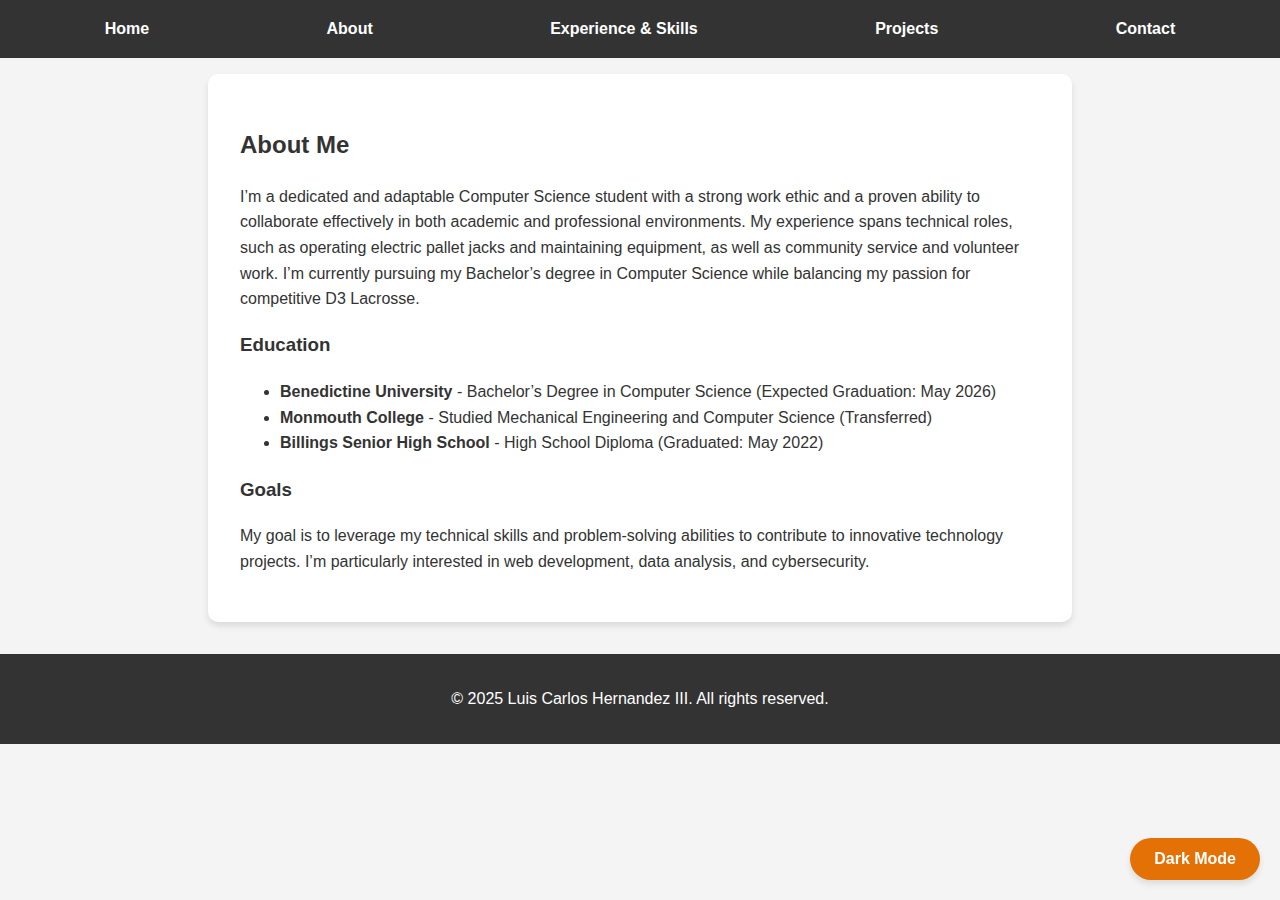
==== about.html @ 01238784 "Add files via upload" ====
<!DOCTYPE html>
<html lang="en">
<head>
  <meta charset="UTF-8">
  <meta name="viewport" content="width=device-width, initial-scale=1.0">
  <title>Luis Carlos Hernandez III - About</title>
  <link rel="stylesheet" href="styles.css">
</head>
<body>
  <!-- Navigation Bar -->
  <nav>
    <ul>
      <li><a href="index.html">Home</a></li>
      <li><a href="about.html">About</a></li>
      <li><a href="experience.html">Experience & Skills</a></li>
      <li><a href="projects.html">Projects</a></li>
      <li><a href="contact.html">Contact</a></li>
    </ul>
  </nav>

  <!-- About Section -->
  <section id="about">
    <h2>About Me</h2>
    <p>
      I’m a dedicated and adaptable Computer Science student with a strong work ethic and a proven ability to collaborate effectively in both academic and professional environments. My experience spans technical roles, such as operating electric pallet jacks and maintaining equipment, as well as community service and volunteer work. I’m currently pursuing my Bachelor’s degree in Computer Science while balancing my passion for competitive D3 Lacrosse.
    </p>
    <h3>Education</h3>
    <ul>
      <li><strong>Benedictine University</strong> - Bachelor’s Degree in Computer Science (Expected Graduation: May 2026)</li>
      <li><strong>Monmouth College</strong> - Studied Mechanical Engineering and Computer Science (Transferred)</li>
      <li><strong>Billings Senior High School</strong> - High School Diploma (Graduated: May 2022)</li>
    </ul>
    <h3>Goals</h3>
    <p>
      My goal is to leverage my technical skills and problem-solving abilities to contribute to innovative technology projects. I’m particularly interested in web development, data analysis, and cybersecurity.
    </p>
  </section>

  <!-- Footer -->
  <footer>
    <p>&copy; 2025 Luis Carlos Hernandez III. All rights reserved.</p>
  </footer>

  <!-- Dark Mode Toggle Button -->
  <button class="dark-mode-toggle">Dark Mode</button>

  <script src="script.js"></script>
</body>
</html>
---- styles.css ----
/* General Styles */
body {
  font-family: Arial, sans-serif;
  margin: 0;
  padding: 0;
  line-height: 1.6;
  background-color: #f4f4f4;
  color: #333;
  transition: background-color 0.3s, color 0.3s;
}

body.dark-mode {
  background-color: #333;
  color: #f4f4f4;
}

/* Navigation Bar */
nav {
  background: #333;
  color: #fff;
  padding: 1rem;
  position: sticky;
  top: 0;
  z-index: 1000;
}

nav ul {
  list-style: none;
  display: flex;
  justify-content: space-around;
  margin: 0;
  padding: 0;
}

nav a {
  color: #fff;
  text-decoration: none;
  font-weight: bold;
  transition: color 0.3s;
}

nav a:hover {
  color: #e37106;
}

/* Hamburger Menu Icon */
.menu-icon {
  display: none;
  font-size: 1.5rem;
  cursor: pointer;
}

/* Sections */
section {
  padding: 2rem;
  margin: 1rem auto;
  max-width: 800px;
  background: #fff;
  border-radius: 10px;
  box-shadow: 0 4px 6px rgba(0, 0, 0, 0.1);
  transition: background-color 0.3s, box-shadow 0.3s;
}

body.dark-mode section {
  background-color: #444;
  color: #f4f4f4;
}

/* Headings */
h1, h2, h3 {
  color: #333;
  transition: color 0.3s;
}

body.dark-mode h1,
body.dark-mode h2,
body.dark-mode h3 {
  color: #f4f4f4;
}

/* Project Cards */
.project {
  background: #fff;
  padding: 1rem;
  margin-bottom: 1rem;
  border-radius: 5px;
  box-shadow: 0 2px 5px rgba(0, 0, 0, 0.1);
  transition: transform 0.3s, box-shadow 0.3s;
}

.project:hover {
  transform: translateY(-5px);
  box-shadow: 0 4px 10px rgba(0, 0, 0, 0.2);
}

body.dark-mode .project {
  background-color: #555;
  color: #f4f4f4;
}

body.dark-mode .project:hover {
  box-shadow: 0 4px 10px rgba(255, 255, 255, 0.2);
}

/* Footer */
footer {
  background: #333;
  color: #fff;
  text-align: center;
  padding: 1rem;
  margin-top: 2rem;
}

/* Dark Mode Toggle Button */
.dark-mode-toggle {
  position: fixed;
  bottom: 20px;
  right: 20px;
  background: #e37106;
  color: #fff;
  border: none;
  padding: 0.75rem 1.5rem;
  border-radius: 25px;
  cursor: pointer;
  font-size: 1rem;
  font-weight: bold;
  box-shadow: 0 4px 6px rgba(0, 0, 0, 0.1);
  transition: background 0.3s, transform 0.3s, box-shadow 0.3s;
}

.dark-mode-toggle:hover {
  background: #ff9a44;
  transform: translateY(-2px);
  box-shadow: 0 6px 8px rgba(0, 0, 0, 0.2);
}

.dark-mode-toggle:active {
  transform: translateY(0);
  box-shadow: 0 4px 6px rgba(0, 0, 0, 0.1);
}

/* CTA Button */
.cta-button {
  background: #e37106;
  color: #fff;
  padding: 0.75rem 1.5rem;
  border-radius: 25px;
  text-decoration: none;
  font-weight: bold;
  transition: background 0.3s, transform 0.3s, box-shadow 0.3s;
  display: inline-block;
  margin-top: 1rem;
  box-shadow: 0 4px 6px rgba(0, 0, 0, 0.1);
}

.cta-button:hover {
  background: #ff9a44;
  transform: translateY(-2px);
  box-shadow: 0 6px 8px rgba(0, 0, 0, 0.2);
}

.cta-button:active {
  transform: translateY(0);
  box-shadow: 0 4px 6px rgba(0, 0, 0, 0.1);
}

/* Responsive Design */
@media (max-width: 768px) {
  /* Navigation Bar */
  .menu-icon {
    display: block;
  }

  #nav-list {
    display: none;
    flex-direction: column;
    align-items: center;
  }

  #nav-list.active {
    display: flex;
  }

  nav a {
    padding: 0.5rem 0;
  }

  /* Sections */
  section {
    padding: 1rem;
    margin: 0.5rem;
  }

  h1 {
    font-size: 2rem;
  }

  h2 {
    font-size: 1.5rem;
  }

  h3 {
    font-size: 1.25rem;
  }

  p {
    font-size: 1rem;
  }

  /* Hide Dark Mode Toggle on Mobile */
  .dark-mode-toggle {
    display: none;
  }
}
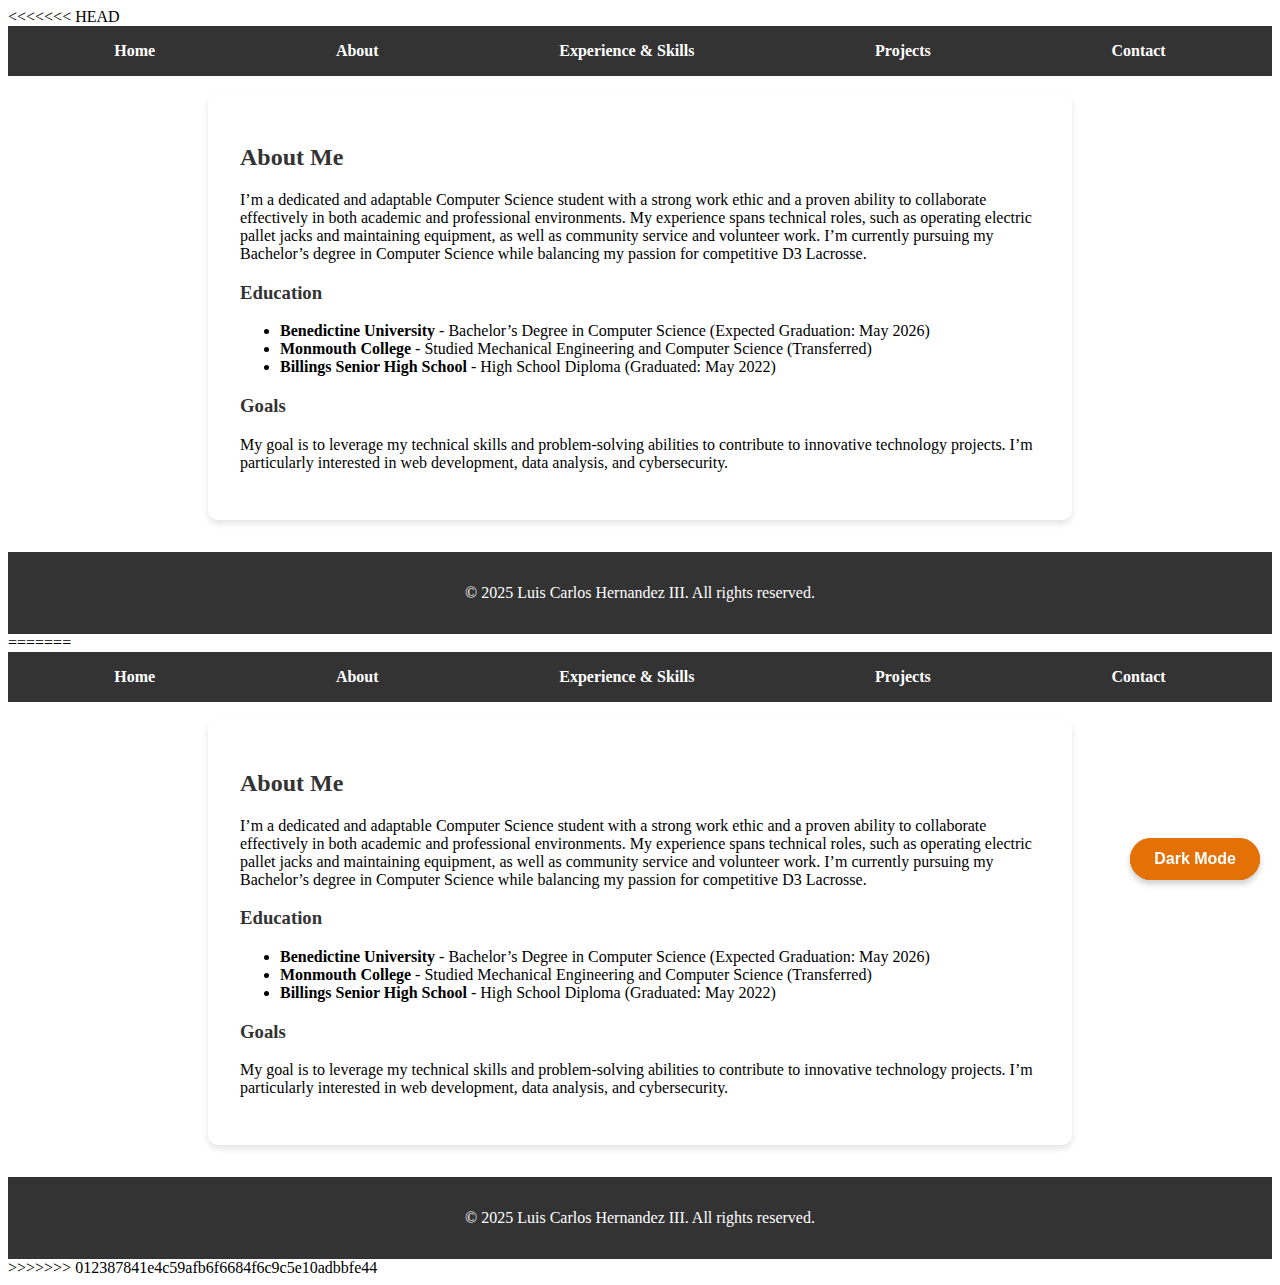
==== commit 6c14f73f: "Resolved merge conflicts" ====
--- a/about.html
+++ b/about.html
@@ -1,49 +1,100 @@
-<!DOCTYPE html>
-<html lang="en">
-<head>
-  <meta charset="UTF-8">
-  <meta name="viewport" content="width=device-width, initial-scale=1.0">
-  <title>Luis Carlos Hernandez III - About</title>
-  <link rel="stylesheet" href="styles.css">
-</head>
-<body>
-  <!-- Navigation Bar -->
-  <nav>
-    <ul>
-      <li><a href="index.html">Home</a></li>
-      <li><a href="about.html">About</a></li>
-      <li><a href="experience.html">Experience & Skills</a></li>
-      <li><a href="projects.html">Projects</a></li>
-      <li><a href="contact.html">Contact</a></li>
-    </ul>
-  </nav>
-
-  <!-- About Section -->
-  <section id="about">
-    <h2>About Me</h2>
-    <p>
-      I’m a dedicated and adaptable Computer Science student with a strong work ethic and a proven ability to collaborate effectively in both academic and professional environments. My experience spans technical roles, such as operating electric pallet jacks and maintaining equipment, as well as community service and volunteer work. I’m currently pursuing my Bachelor’s degree in Computer Science while balancing my passion for competitive D3 Lacrosse.
-    </p>
-    <h3>Education</h3>
-    <ul>
-      <li><strong>Benedictine University</strong> - Bachelor’s Degree in Computer Science (Expected Graduation: May 2026)</li>
-      <li><strong>Monmouth College</strong> - Studied Mechanical Engineering and Computer Science (Transferred)</li>
-      <li><strong>Billings Senior High School</strong> - High School Diploma (Graduated: May 2022)</li>
-    </ul>
-    <h3>Goals</h3>
-    <p>
-      My goal is to leverage my technical skills and problem-solving abilities to contribute to innovative technology projects. I’m particularly interested in web development, data analysis, and cybersecurity.
-    </p>
-  </section>
-
-  <!-- Footer -->
-  <footer>
-    <p>&copy; 2025 Luis Carlos Hernandez III. All rights reserved.</p>
-  </footer>
-
-  <!-- Dark Mode Toggle Button -->
-  <button class="dark-mode-toggle">Dark Mode</button>
-
-  <script src="script.js"></script>
-</body>
+<<<<<<< HEAD
+<!DOCTYPE html>
+<html lang="en">
+<head>
+  <meta charset="UTF-8">
+  <meta name="viewport" content="width=device-width, initial-scale=1.0">
+  <title>Luis Carlos Hernandez III - About</title>
+  <link rel="stylesheet" href="styles.css">
+</head>
+<body>
+  <!-- Navigation Bar -->
+  <nav>
+    <ul>
+      <li><a href="index.html">Home</a></li>
+      <li><a href="about.html">About</a></li>
+      <li><a href="experience.html">Experience & Skills</a></li>
+      <li><a href="projects.html">Projects</a></li>
+      <li><a href="contact.html">Contact</a></li>
+    </ul>
+  </nav>
+
+  <!-- About Section -->
+  <section id="about">
+    <h2>About Me</h2>
+    <p>
+      I’m a dedicated and adaptable Computer Science student with a strong work ethic and a proven ability to collaborate effectively in both academic and professional environments. My experience spans technical roles, such as operating electric pallet jacks and maintaining equipment, as well as community service and volunteer work. I’m currently pursuing my Bachelor’s degree in Computer Science while balancing my passion for competitive D3 Lacrosse.
+    </p>
+    <h3>Education</h3>
+    <ul>
+      <li><strong>Benedictine University</strong> - Bachelor’s Degree in Computer Science (Expected Graduation: May 2026)</li>
+      <li><strong>Monmouth College</strong> - Studied Mechanical Engineering and Computer Science (Transferred)</li>
+      <li><strong>Billings Senior High School</strong> - High School Diploma (Graduated: May 2022)</li>
+    </ul>
+    <h3>Goals</h3>
+    <p>
+      My goal is to leverage my technical skills and problem-solving abilities to contribute to innovative technology projects. I’m particularly interested in web development, data analysis, and cybersecurity.
+    </p>
+  </section>
+
+  <!-- Footer -->
+  <footer>
+    <p>&copy; 2025 Luis Carlos Hernandez III. All rights reserved.</p>
+  </footer>
+
+  <!-- Dark Mode Toggle Button -->
+  <button class="dark-mode-toggle">Dark Mode</button>
+
+  <script src="script.js"></script>
+</body>
+=======
+<!DOCTYPE html>
+<html lang="en">
+<head>
+  <meta charset="UTF-8">
+  <meta name="viewport" content="width=device-width, initial-scale=1.0">
+  <title>Luis Carlos Hernandez III - About</title>
+  <link rel="stylesheet" href="styles.css">
+</head>
+<body>
+  <!-- Navigation Bar -->
+  <nav>
+    <ul>
+      <li><a href="index.html">Home</a></li>
+      <li><a href="about.html">About</a></li>
+      <li><a href="experience.html">Experience & Skills</a></li>
+      <li><a href="projects.html">Projects</a></li>
+      <li><a href="contact.html">Contact</a></li>
+    </ul>
+  </nav>
+
+  <!-- About Section -->
+  <section id="about">
+    <h2>About Me</h2>
+    <p>
+      I’m a dedicated and adaptable Computer Science student with a strong work ethic and a proven ability to collaborate effectively in both academic and professional environments. My experience spans technical roles, such as operating electric pallet jacks and maintaining equipment, as well as community service and volunteer work. I’m currently pursuing my Bachelor’s degree in Computer Science while balancing my passion for competitive D3 Lacrosse.
+    </p>
+    <h3>Education</h3>
+    <ul>
+      <li><strong>Benedictine University</strong> - Bachelor’s Degree in Computer Science (Expected Graduation: May 2026)</li>
+      <li><strong>Monmouth College</strong> - Studied Mechanical Engineering and Computer Science (Transferred)</li>
+      <li><strong>Billings Senior High School</strong> - High School Diploma (Graduated: May 2022)</li>
+    </ul>
+    <h3>Goals</h3>
+    <p>
+      My goal is to leverage my technical skills and problem-solving abilities to contribute to innovative technology projects. I’m particularly interested in web development, data analysis, and cybersecurity.
+    </p>
+  </section>
+
+  <!-- Footer -->
+  <footer>
+    <p>&copy; 2025 Luis Carlos Hernandez III. All rights reserved.</p>
+  </footer>
+
+  <!-- Dark Mode Toggle Button -->
+  <button class="dark-mode-toggle">Dark Mode</button>
+
+  <script src="script.js"></script>
+</body>
+>>>>>>> 012387841e4c59afb6f6684f6c9c5e10adbbfe44
 </html>--- a/styles.css
+++ b/styles.css
@@ -1,214 +1,430 @@
-/* General Styles */
-body {
-  font-family: Arial, sans-serif;
-  margin: 0;
-  padding: 0;
-  line-height: 1.6;
-  background-color: #f4f4f4;
-  color: #333;
-  transition: background-color 0.3s, color 0.3s;
-}
-
-body.dark-mode {
-  background-color: #333;
-  color: #f4f4f4;
-}
-
-/* Navigation Bar */
-nav {
-  background: #333;
-  color: #fff;
-  padding: 1rem;
-  position: sticky;
-  top: 0;
-  z-index: 1000;
-}
-
-nav ul {
-  list-style: none;
-  display: flex;
-  justify-content: space-around;
-  margin: 0;
-  padding: 0;
-}
-
-nav a {
-  color: #fff;
-  text-decoration: none;
-  font-weight: bold;
-  transition: color 0.3s;
-}
-
-nav a:hover {
-  color: #e37106;
-}
-
-/* Hamburger Menu Icon */
-.menu-icon {
-  display: none;
-  font-size: 1.5rem;
-  cursor: pointer;
-}
-
-/* Sections */
-section {
-  padding: 2rem;
-  margin: 1rem auto;
-  max-width: 800px;
-  background: #fff;
-  border-radius: 10px;
-  box-shadow: 0 4px 6px rgba(0, 0, 0, 0.1);
-  transition: background-color 0.3s, box-shadow 0.3s;
-}
-
-body.dark-mode section {
-  background-color: #444;
-  color: #f4f4f4;
-}
-
-/* Headings */
-h1, h2, h3 {
-  color: #333;
-  transition: color 0.3s;
-}
-
-body.dark-mode h1,
-body.dark-mode h2,
-body.dark-mode h3 {
-  color: #f4f4f4;
-}
-
-/* Project Cards */
-.project {
-  background: #fff;
-  padding: 1rem;
-  margin-bottom: 1rem;
-  border-radius: 5px;
-  box-shadow: 0 2px 5px rgba(0, 0, 0, 0.1);
-  transition: transform 0.3s, box-shadow 0.3s;
-}
-
-.project:hover {
-  transform: translateY(-5px);
-  box-shadow: 0 4px 10px rgba(0, 0, 0, 0.2);
-}
-
-body.dark-mode .project {
-  background-color: #555;
-  color: #f4f4f4;
-}
-
-body.dark-mode .project:hover {
-  box-shadow: 0 4px 10px rgba(255, 255, 255, 0.2);
-}
-
-/* Footer */
-footer {
-  background: #333;
-  color: #fff;
-  text-align: center;
-  padding: 1rem;
-  margin-top: 2rem;
-}
-
-/* Dark Mode Toggle Button */
-.dark-mode-toggle {
-  position: fixed;
-  bottom: 20px;
-  right: 20px;
-  background: #e37106;
-  color: #fff;
-  border: none;
-  padding: 0.75rem 1.5rem;
-  border-radius: 25px;
-  cursor: pointer;
-  font-size: 1rem;
-  font-weight: bold;
-  box-shadow: 0 4px 6px rgba(0, 0, 0, 0.1);
-  transition: background 0.3s, transform 0.3s, box-shadow 0.3s;
-}
-
-.dark-mode-toggle:hover {
-  background: #ff9a44;
-  transform: translateY(-2px);
-  box-shadow: 0 6px 8px rgba(0, 0, 0, 0.2);
-}
-
-.dark-mode-toggle:active {
-  transform: translateY(0);
-  box-shadow: 0 4px 6px rgba(0, 0, 0, 0.1);
-}
-
-/* CTA Button */
-.cta-button {
-  background: #e37106;
-  color: #fff;
-  padding: 0.75rem 1.5rem;
-  border-radius: 25px;
-  text-decoration: none;
-  font-weight: bold;
-  transition: background 0.3s, transform 0.3s, box-shadow 0.3s;
-  display: inline-block;
-  margin-top: 1rem;
-  box-shadow: 0 4px 6px rgba(0, 0, 0, 0.1);
-}
-
-.cta-button:hover {
-  background: #ff9a44;
-  transform: translateY(-2px);
-  box-shadow: 0 6px 8px rgba(0, 0, 0, 0.2);
-}
-
-.cta-button:active {
-  transform: translateY(0);
-  box-shadow: 0 4px 6px rgba(0, 0, 0, 0.1);
-}
-
-/* Responsive Design */
-@media (max-width: 768px) {
-  /* Navigation Bar */
-  .menu-icon {
-    display: block;
-  }
-
-  #nav-list {
-    display: none;
-    flex-direction: column;
-    align-items: center;
-  }
-
-  #nav-list.active {
-    display: flex;
-  }
-
-  nav a {
-    padding: 0.5rem 0;
-  }
-
-  /* Sections */
-  section {
-    padding: 1rem;
-    margin: 0.5rem;
-  }
-
-  h1 {
-    font-size: 2rem;
-  }
-
-  h2 {
-    font-size: 1.5rem;
-  }
-
-  h3 {
-    font-size: 1.25rem;
-  }
-
-  p {
-    font-size: 1rem;
-  }
-
-  /* Hide Dark Mode Toggle on Mobile */
-  .dark-mode-toggle {
-    display: none;
-  }
+<<<<<<< HEAD
+/* General Styles */
+body {
+  font-family: Arial, sans-serif;
+  margin: 0;
+  padding: 0;
+  line-height: 1.6;
+  background-color: #f4f4f4;
+  color: #333;
+  transition: background-color 0.3s, color 0.3s;
+}
+
+body.dark-mode {
+  background-color: #333;
+  color: #f4f4f4;
+}
+
+/* Navigation Bar */
+nav {
+  background: #333;
+  color: #fff;
+  padding: 1rem;
+  position: sticky;
+  top: 0;
+  z-index: 1000;
+}
+
+nav ul {
+  list-style: none;
+  display: flex;
+  justify-content: space-around;
+  margin: 0;
+  padding: 0;
+}
+
+nav a {
+  color: #fff;
+  text-decoration: none;
+  font-weight: bold;
+  transition: color 0.3s;
+}
+
+nav a:hover {
+  color: #e37106;
+}
+
+/* Hamburger Menu Icon */
+.menu-icon {
+  display: none;
+  font-size: 1.5rem;
+  cursor: pointer;
+}
+
+/* Sections */
+section {
+  padding: 2rem;
+  margin: 1rem auto;
+  max-width: 800px;
+  background: #fff;
+  border-radius: 10px;
+  box-shadow: 0 4px 6px rgba(0, 0, 0, 0.1);
+  transition: background-color 0.3s, box-shadow 0.3s;
+}
+
+body.dark-mode section {
+  background-color: #444;
+  color: #f4f4f4;
+}
+
+/* Headings */
+h1, h2, h3 {
+  color: #333;
+  transition: color 0.3s;
+}
+
+body.dark-mode h1,
+body.dark-mode h2,
+body.dark-mode h3 {
+  color: #f4f4f4;
+}
+
+/* Project Cards */
+.project {
+  background: #fff;
+  padding: 1rem;
+  margin-bottom: 1rem;
+  border-radius: 5px;
+  box-shadow: 0 2px 5px rgba(0, 0, 0, 0.1);
+  transition: transform 0.3s, box-shadow 0.3s;
+}
+
+.project:hover {
+  transform: translateY(-5px);
+  box-shadow: 0 4px 10px rgba(0, 0, 0, 0.2);
+}
+
+body.dark-mode .project {
+  background-color: #555;
+  color: #f4f4f4;
+}
+
+body.dark-mode .project:hover {
+  box-shadow: 0 4px 10px rgba(255, 255, 255, 0.2);
+}
+
+/* Footer */
+footer {
+  background: #333;
+  color: #fff;
+  text-align: center;
+  padding: 1rem;
+  margin-top: 2rem;
+}
+
+/* Dark Mode Toggle Button */
+.dark-mode-toggle {
+  position: fixed;
+  bottom: 20px;
+  right: 20px;
+  background: #e37106;
+  color: #fff;
+  border: none;
+  padding: 0.75rem 1.5rem;
+  border-radius: 25px;
+  cursor: pointer;
+  font-size: 1rem;
+  font-weight: bold;
+  box-shadow: 0 4px 6px rgba(0, 0, 0, 0.1);
+  transition: background 0.3s, transform 0.3s, box-shadow 0.3s;
+}
+
+.dark-mode-toggle:hover {
+  background: #ff9a44;
+  transform: translateY(-2px);
+  box-shadow: 0 6px 8px rgba(0, 0, 0, 0.2);
+}
+
+.dark-mode-toggle:active {
+  transform: translateY(0);
+  box-shadow: 0 4px 6px rgba(0, 0, 0, 0.1);
+}
+
+/* CTA Button */
+.cta-button {
+  background: #e37106;
+  color: #fff;
+  padding: 0.75rem 1.5rem;
+  border-radius: 25px;
+  text-decoration: none;
+  font-weight: bold;
+  transition: background 0.3s, transform 0.3s, box-shadow 0.3s;
+  display: inline-block;
+  margin-top: 1rem;
+  box-shadow: 0 4px 6px rgba(0, 0, 0, 0.1);
+}
+
+.cta-button:hover {
+  background: #ff9a44;
+  transform: translateY(-2px);
+  box-shadow: 0 6px 8px rgba(0, 0, 0, 0.2);
+}
+
+.cta-button:active {
+  transform: translateY(0);
+  box-shadow: 0 4px 6px rgba(0, 0, 0, 0.1);
+}
+
+/* Responsive Design */
+@media (max-width: 768px) {
+  /* Navigation Bar */
+  .menu-icon {
+    display: block;
+  }
+
+  #nav-list {
+    display: none;
+    flex-direction: column;
+    align-items: center;
+  }
+
+  #nav-list.active {
+    display: flex;
+  }
+
+  nav a {
+    padding: 0.5rem 0;
+  }
+
+  /* Sections */
+  section {
+    padding: 1rem;
+    margin: 0.5rem;
+  }
+
+  h1 {
+    font-size: 2rem;
+  }
+
+  h2 {
+    font-size: 1.5rem;
+  }
+
+  h3 {
+    font-size: 1.25rem;
+  }
+
+  p {
+    font-size: 1rem;
+  }
+
+  /* Hide Dark Mode Toggle on Mobile */
+  .dark-mode-toggle {
+    display: none;
+  }
+=======
+/* General Styles */
+body {
+  font-family: Arial, sans-serif;
+  margin: 0;
+  padding: 0;
+  line-height: 1.6;
+  background-color: #f4f4f4;
+  color: #333;
+  transition: background-color 0.3s, color 0.3s;
+}
+
+body.dark-mode {
+  background-color: #333;
+  color: #f4f4f4;
+}
+
+/* Navigation Bar */
+nav {
+  background: #333;
+  color: #fff;
+  padding: 1rem;
+  position: sticky;
+  top: 0;
+  z-index: 1000;
+}
+
+nav ul {
+  list-style: none;
+  display: flex;
+  justify-content: space-around;
+  margin: 0;
+  padding: 0;
+}
+
+nav a {
+  color: #fff;
+  text-decoration: none;
+  font-weight: bold;
+  transition: color 0.3s;
+}
+
+nav a:hover {
+  color: #e37106;
+}
+
+/* Hamburger Menu Icon */
+.menu-icon {
+  display: none;
+  font-size: 1.5rem;
+  cursor: pointer;
+}
+
+/* Sections */
+section {
+  padding: 2rem;
+  margin: 1rem auto;
+  max-width: 800px;
+  background: #fff;
+  border-radius: 10px;
+  box-shadow: 0 4px 6px rgba(0, 0, 0, 0.1);
+  transition: background-color 0.3s, box-shadow 0.3s;
+}
+
+body.dark-mode section {
+  background-color: #444;
+  color: #f4f4f4;
+}
+
+/* Headings */
+h1, h2, h3 {
+  color: #333;
+  transition: color 0.3s;
+}
+
+body.dark-mode h1,
+body.dark-mode h2,
+body.dark-mode h3 {
+  color: #f4f4f4;
+}
+
+/* Project Cards */
+.project {
+  background: #fff;
+  padding: 1rem;
+  margin-bottom: 1rem;
+  border-radius: 5px;
+  box-shadow: 0 2px 5px rgba(0, 0, 0, 0.1);
+  transition: transform 0.3s, box-shadow 0.3s;
+}
+
+.project:hover {
+  transform: translateY(-5px);
+  box-shadow: 0 4px 10px rgba(0, 0, 0, 0.2);
+}
+
+body.dark-mode .project {
+  background-color: #555;
+  color: #f4f4f4;
+}
+
+body.dark-mode .project:hover {
+  box-shadow: 0 4px 10px rgba(255, 255, 255, 0.2);
+}
+
+/* Footer */
+footer {
+  background: #333;
+  color: #fff;
+  text-align: center;
+  padding: 1rem;
+  margin-top: 2rem;
+}
+
+/* Dark Mode Toggle Button */
+.dark-mode-toggle {
+  position: fixed;
+  bottom: 20px;
+  right: 20px;
+  background: #e37106;
+  color: #fff;
+  border: none;
+  padding: 0.75rem 1.5rem;
+  border-radius: 25px;
+  cursor: pointer;
+  font-size: 1rem;
+  font-weight: bold;
+  box-shadow: 0 4px 6px rgba(0, 0, 0, 0.1);
+  transition: background 0.3s, transform 0.3s, box-shadow 0.3s;
+}
+
+.dark-mode-toggle:hover {
+  background: #ff9a44;
+  transform: translateY(-2px);
+  box-shadow: 0 6px 8px rgba(0, 0, 0, 0.2);
+}
+
+.dark-mode-toggle:active {
+  transform: translateY(0);
+  box-shadow: 0 4px 6px rgba(0, 0, 0, 0.1);
+}
+
+/* CTA Button */
+.cta-button {
+  background: #e37106;
+  color: #fff;
+  padding: 0.75rem 1.5rem;
+  border-radius: 25px;
+  text-decoration: none;
+  font-weight: bold;
+  transition: background 0.3s, transform 0.3s, box-shadow 0.3s;
+  display: inline-block;
+  margin-top: 1rem;
+  box-shadow: 0 4px 6px rgba(0, 0, 0, 0.1);
+}
+
+.cta-button:hover {
+  background: #ff9a44;
+  transform: translateY(-2px);
+  box-shadow: 0 6px 8px rgba(0, 0, 0, 0.2);
+}
+
+.cta-button:active {
+  transform: translateY(0);
+  box-shadow: 0 4px 6px rgba(0, 0, 0, 0.1);
+}
+
+/* Responsive Design */
+@media (max-width: 768px) {
+  /* Navigation Bar */
+  .menu-icon {
+    display: block;
+  }
+
+  #nav-list {
+    display: none;
+    flex-direction: column;
+    align-items: center;
+  }
+
+  #nav-list.active {
+    display: flex;
+  }
+
+  nav a {
+    padding: 0.5rem 0;
+  }
+
+  /* Sections */
+  section {
+    padding: 1rem;
+    margin: 0.5rem;
+  }
+
+  h1 {
+    font-size: 2rem;
+  }
+
+  h2 {
+    font-size: 1.5rem;
+  }
+
+  h3 {
+    font-size: 1.25rem;
+  }
+
+  p {
+    font-size: 1rem;
+  }
+
+  /* Hide Dark Mode Toggle on Mobile */
+  .dark-mode-toggle {
+    display: none;
+  }
+>>>>>>> 012387841e4c59afb6f6684f6c9c5e10adbbfe44
 }--- a/styles.css
+++ b/styles.css
@@ -1,214 +1,430 @@
-/* General Styles */
-body {
-  font-family: Arial, sans-serif;
-  margin: 0;
-  padding: 0;
-  line-height: 1.6;
-  background-color: #f4f4f4;
-  color: #333;
-  transition: background-color 0.3s, color 0.3s;
-}
-
-body.dark-mode {
-  background-color: #333;
-  color: #f4f4f4;
-}
-
-/* Navigation Bar */
-nav {
-  background: #333;
-  color: #fff;
-  padding: 1rem;
-  position: sticky;
-  top: 0;
-  z-index: 1000;
-}
-
-nav ul {
-  list-style: none;
-  display: flex;
-  justify-content: space-around;
-  margin: 0;
-  padding: 0;
-}
-
-nav a {
-  color: #fff;
-  text-decoration: none;
-  font-weight: bold;
-  transition: color 0.3s;
-}
-
-nav a:hover {
-  color: #e37106;
-}
-
-/* Hamburger Menu Icon */
-.menu-icon {
-  display: none;
-  font-size: 1.5rem;
-  cursor: pointer;
-}
-
-/* Sections */
-section {
-  padding: 2rem;
-  margin: 1rem auto;
-  max-width: 800px;
-  background: #fff;
-  border-radius: 10px;
-  box-shadow: 0 4px 6px rgba(0, 0, 0, 0.1);
-  transition: background-color 0.3s, box-shadow 0.3s;
-}
-
-body.dark-mode section {
-  background-color: #444;
-  color: #f4f4f4;
-}
-
-/* Headings */
-h1, h2, h3 {
-  color: #333;
-  transition: color 0.3s;
-}
-
-body.dark-mode h1,
-body.dark-mode h2,
-body.dark-mode h3 {
-  color: #f4f4f4;
-}
-
-/* Project Cards */
-.project {
-  background: #fff;
-  padding: 1rem;
-  margin-bottom: 1rem;
-  border-radius: 5px;
-  box-shadow: 0 2px 5px rgba(0, 0, 0, 0.1);
-  transition: transform 0.3s, box-shadow 0.3s;
-}
-
-.project:hover {
-  transform: translateY(-5px);
-  box-shadow: 0 4px 10px rgba(0, 0, 0, 0.2);
-}
-
-body.dark-mode .project {
-  background-color: #555;
-  color: #f4f4f4;
-}
-
-body.dark-mode .project:hover {
-  box-shadow: 0 4px 10px rgba(255, 255, 255, 0.2);
-}
-
-/* Footer */
-footer {
-  background: #333;
-  color: #fff;
-  text-align: center;
-  padding: 1rem;
-  margin-top: 2rem;
-}
-
-/* Dark Mode Toggle Button */
-.dark-mode-toggle {
-  position: fixed;
-  bottom: 20px;
-  right: 20px;
-  background: #e37106;
-  color: #fff;
-  border: none;
-  padding: 0.75rem 1.5rem;
-  border-radius: 25px;
-  cursor: pointer;
-  font-size: 1rem;
-  font-weight: bold;
-  box-shadow: 0 4px 6px rgba(0, 0, 0, 0.1);
-  transition: background 0.3s, transform 0.3s, box-shadow 0.3s;
-}
-
-.dark-mode-toggle:hover {
-  background: #ff9a44;
-  transform: translateY(-2px);
-  box-shadow: 0 6px 8px rgba(0, 0, 0, 0.2);
-}
-
-.dark-mode-toggle:active {
-  transform: translateY(0);
-  box-shadow: 0 4px 6px rgba(0, 0, 0, 0.1);
-}
-
-/* CTA Button */
-.cta-button {
-  background: #e37106;
-  color: #fff;
-  padding: 0.75rem 1.5rem;
-  border-radius: 25px;
-  text-decoration: none;
-  font-weight: bold;
-  transition: background 0.3s, transform 0.3s, box-shadow 0.3s;
-  display: inline-block;
-  margin-top: 1rem;
-  box-shadow: 0 4px 6px rgba(0, 0, 0, 0.1);
-}
-
-.cta-button:hover {
-  background: #ff9a44;
-  transform: translateY(-2px);
-  box-shadow: 0 6px 8px rgba(0, 0, 0, 0.2);
-}
-
-.cta-button:active {
-  transform: translateY(0);
-  box-shadow: 0 4px 6px rgba(0, 0, 0, 0.1);
-}
-
-/* Responsive Design */
-@media (max-width: 768px) {
-  /* Navigation Bar */
-  .menu-icon {
-    display: block;
-  }
-
-  #nav-list {
-    display: none;
-    flex-direction: column;
-    align-items: center;
-  }
-
-  #nav-list.active {
-    display: flex;
-  }
-
-  nav a {
-    padding: 0.5rem 0;
-  }
-
-  /* Sections */
-  section {
-    padding: 1rem;
-    margin: 0.5rem;
-  }
-
-  h1 {
-    font-size: 2rem;
-  }
-
-  h2 {
-    font-size: 1.5rem;
-  }
-
-  h3 {
-    font-size: 1.25rem;
-  }
-
-  p {
-    font-size: 1rem;
-  }
-
-  /* Hide Dark Mode Toggle on Mobile */
-  .dark-mode-toggle {
-    display: none;
-  }
+<<<<<<< HEAD
+/* General Styles */
+body {
+  font-family: Arial, sans-serif;
+  margin: 0;
+  padding: 0;
+  line-height: 1.6;
+  background-color: #f4f4f4;
+  color: #333;
+  transition: background-color 0.3s, color 0.3s;
+}
+
+body.dark-mode {
+  background-color: #333;
+  color: #f4f4f4;
+}
+
+/* Navigation Bar */
+nav {
+  background: #333;
+  color: #fff;
+  padding: 1rem;
+  position: sticky;
+  top: 0;
+  z-index: 1000;
+}
+
+nav ul {
+  list-style: none;
+  display: flex;
+  justify-content: space-around;
+  margin: 0;
+  padding: 0;
+}
+
+nav a {
+  color: #fff;
+  text-decoration: none;
+  font-weight: bold;
+  transition: color 0.3s;
+}
+
+nav a:hover {
+  color: #e37106;
+}
+
+/* Hamburger Menu Icon */
+.menu-icon {
+  display: none;
+  font-size: 1.5rem;
+  cursor: pointer;
+}
+
+/* Sections */
+section {
+  padding: 2rem;
+  margin: 1rem auto;
+  max-width: 800px;
+  background: #fff;
+  border-radius: 10px;
+  box-shadow: 0 4px 6px rgba(0, 0, 0, 0.1);
+  transition: background-color 0.3s, box-shadow 0.3s;
+}
+
+body.dark-mode section {
+  background-color: #444;
+  color: #f4f4f4;
+}
+
+/* Headings */
+h1, h2, h3 {
+  color: #333;
+  transition: color 0.3s;
+}
+
+body.dark-mode h1,
+body.dark-mode h2,
+body.dark-mode h3 {
+  color: #f4f4f4;
+}
+
+/* Project Cards */
+.project {
+  background: #fff;
+  padding: 1rem;
+  margin-bottom: 1rem;
+  border-radius: 5px;
+  box-shadow: 0 2px 5px rgba(0, 0, 0, 0.1);
+  transition: transform 0.3s, box-shadow 0.3s;
+}
+
+.project:hover {
+  transform: translateY(-5px);
+  box-shadow: 0 4px 10px rgba(0, 0, 0, 0.2);
+}
+
+body.dark-mode .project {
+  background-color: #555;
+  color: #f4f4f4;
+}
+
+body.dark-mode .project:hover {
+  box-shadow: 0 4px 10px rgba(255, 255, 255, 0.2);
+}
+
+/* Footer */
+footer {
+  background: #333;
+  color: #fff;
+  text-align: center;
+  padding: 1rem;
+  margin-top: 2rem;
+}
+
+/* Dark Mode Toggle Button */
+.dark-mode-toggle {
+  position: fixed;
+  bottom: 20px;
+  right: 20px;
+  background: #e37106;
+  color: #fff;
+  border: none;
+  padding: 0.75rem 1.5rem;
+  border-radius: 25px;
+  cursor: pointer;
+  font-size: 1rem;
+  font-weight: bold;
+  box-shadow: 0 4px 6px rgba(0, 0, 0, 0.1);
+  transition: background 0.3s, transform 0.3s, box-shadow 0.3s;
+}
+
+.dark-mode-toggle:hover {
+  background: #ff9a44;
+  transform: translateY(-2px);
+  box-shadow: 0 6px 8px rgba(0, 0, 0, 0.2);
+}
+
+.dark-mode-toggle:active {
+  transform: translateY(0);
+  box-shadow: 0 4px 6px rgba(0, 0, 0, 0.1);
+}
+
+/* CTA Button */
+.cta-button {
+  background: #e37106;
+  color: #fff;
+  padding: 0.75rem 1.5rem;
+  border-radius: 25px;
+  text-decoration: none;
+  font-weight: bold;
+  transition: background 0.3s, transform 0.3s, box-shadow 0.3s;
+  display: inline-block;
+  margin-top: 1rem;
+  box-shadow: 0 4px 6px rgba(0, 0, 0, 0.1);
+}
+
+.cta-button:hover {
+  background: #ff9a44;
+  transform: translateY(-2px);
+  box-shadow: 0 6px 8px rgba(0, 0, 0, 0.2);
+}
+
+.cta-button:active {
+  transform: translateY(0);
+  box-shadow: 0 4px 6px rgba(0, 0, 0, 0.1);
+}
+
+/* Responsive Design */
+@media (max-width: 768px) {
+  /* Navigation Bar */
+  .menu-icon {
+    display: block;
+  }
+
+  #nav-list {
+    display: none;
+    flex-direction: column;
+    align-items: center;
+  }
+
+  #nav-list.active {
+    display: flex;
+  }
+
+  nav a {
+    padding: 0.5rem 0;
+  }
+
+  /* Sections */
+  section {
+    padding: 1rem;
+    margin: 0.5rem;
+  }
+
+  h1 {
+    font-size: 2rem;
+  }
+
+  h2 {
+    font-size: 1.5rem;
+  }
+
+  h3 {
+    font-size: 1.25rem;
+  }
+
+  p {
+    font-size: 1rem;
+  }
+
+  /* Hide Dark Mode Toggle on Mobile */
+  .dark-mode-toggle {
+    display: none;
+  }
+=======
+/* General Styles */
+body {
+  font-family: Arial, sans-serif;
+  margin: 0;
+  padding: 0;
+  line-height: 1.6;
+  background-color: #f4f4f4;
+  color: #333;
+  transition: background-color 0.3s, color 0.3s;
+}
+
+body.dark-mode {
+  background-color: #333;
+  color: #f4f4f4;
+}
+
+/* Navigation Bar */
+nav {
+  background: #333;
+  color: #fff;
+  padding: 1rem;
+  position: sticky;
+  top: 0;
+  z-index: 1000;
+}
+
+nav ul {
+  list-style: none;
+  display: flex;
+  justify-content: space-around;
+  margin: 0;
+  padding: 0;
+}
+
+nav a {
+  color: #fff;
+  text-decoration: none;
+  font-weight: bold;
+  transition: color 0.3s;
+}
+
+nav a:hover {
+  color: #e37106;
+}
+
+/* Hamburger Menu Icon */
+.menu-icon {
+  display: none;
+  font-size: 1.5rem;
+  cursor: pointer;
+}
+
+/* Sections */
+section {
+  padding: 2rem;
+  margin: 1rem auto;
+  max-width: 800px;
+  background: #fff;
+  border-radius: 10px;
+  box-shadow: 0 4px 6px rgba(0, 0, 0, 0.1);
+  transition: background-color 0.3s, box-shadow 0.3s;
+}
+
+body.dark-mode section {
+  background-color: #444;
+  color: #f4f4f4;
+}
+
+/* Headings */
+h1, h2, h3 {
+  color: #333;
+  transition: color 0.3s;
+}
+
+body.dark-mode h1,
+body.dark-mode h2,
+body.dark-mode h3 {
+  color: #f4f4f4;
+}
+
+/* Project Cards */
+.project {
+  background: #fff;
+  padding: 1rem;
+  margin-bottom: 1rem;
+  border-radius: 5px;
+  box-shadow: 0 2px 5px rgba(0, 0, 0, 0.1);
+  transition: transform 0.3s, box-shadow 0.3s;
+}
+
+.project:hover {
+  transform: translateY(-5px);
+  box-shadow: 0 4px 10px rgba(0, 0, 0, 0.2);
+}
+
+body.dark-mode .project {
+  background-color: #555;
+  color: #f4f4f4;
+}
+
+body.dark-mode .project:hover {
+  box-shadow: 0 4px 10px rgba(255, 255, 255, 0.2);
+}
+
+/* Footer */
+footer {
+  background: #333;
+  color: #fff;
+  text-align: center;
+  padding: 1rem;
+  margin-top: 2rem;
+}
+
+/* Dark Mode Toggle Button */
+.dark-mode-toggle {
+  position: fixed;
+  bottom: 20px;
+  right: 20px;
+  background: #e37106;
+  color: #fff;
+  border: none;
+  padding: 0.75rem 1.5rem;
+  border-radius: 25px;
+  cursor: pointer;
+  font-size: 1rem;
+  font-weight: bold;
+  box-shadow: 0 4px 6px rgba(0, 0, 0, 0.1);
+  transition: background 0.3s, transform 0.3s, box-shadow 0.3s;
+}
+
+.dark-mode-toggle:hover {
+  background: #ff9a44;
+  transform: translateY(-2px);
+  box-shadow: 0 6px 8px rgba(0, 0, 0, 0.2);
+}
+
+.dark-mode-toggle:active {
+  transform: translateY(0);
+  box-shadow: 0 4px 6px rgba(0, 0, 0, 0.1);
+}
+
+/* CTA Button */
+.cta-button {
+  background: #e37106;
+  color: #fff;
+  padding: 0.75rem 1.5rem;
+  border-radius: 25px;
+  text-decoration: none;
+  font-weight: bold;
+  transition: background 0.3s, transform 0.3s, box-shadow 0.3s;
+  display: inline-block;
+  margin-top: 1rem;
+  box-shadow: 0 4px 6px rgba(0, 0, 0, 0.1);
+}
+
+.cta-button:hover {
+  background: #ff9a44;
+  transform: translateY(-2px);
+  box-shadow: 0 6px 8px rgba(0, 0, 0, 0.2);
+}
+
+.cta-button:active {
+  transform: translateY(0);
+  box-shadow: 0 4px 6px rgba(0, 0, 0, 0.1);
+}
+
+/* Responsive Design */
+@media (max-width: 768px) {
+  /* Navigation Bar */
+  .menu-icon {
+    display: block;
+  }
+
+  #nav-list {
+    display: none;
+    flex-direction: column;
+    align-items: center;
+  }
+
+  #nav-list.active {
+    display: flex;
+  }
+
+  nav a {
+    padding: 0.5rem 0;
+  }
+
+  /* Sections */
+  section {
+    padding: 1rem;
+    margin: 0.5rem;
+  }
+
+  h1 {
+    font-size: 2rem;
+  }
+
+  h2 {
+    font-size: 1.5rem;
+  }
+
+  h3 {
+    font-size: 1.25rem;
+  }
+
+  p {
+    font-size: 1rem;
+  }
+
+  /* Hide Dark Mode Toggle on Mobile */
+  .dark-mode-toggle {
+    display: none;
+  }
+>>>>>>> 012387841e4c59afb6f6684f6c9c5e10adbbfe44
 }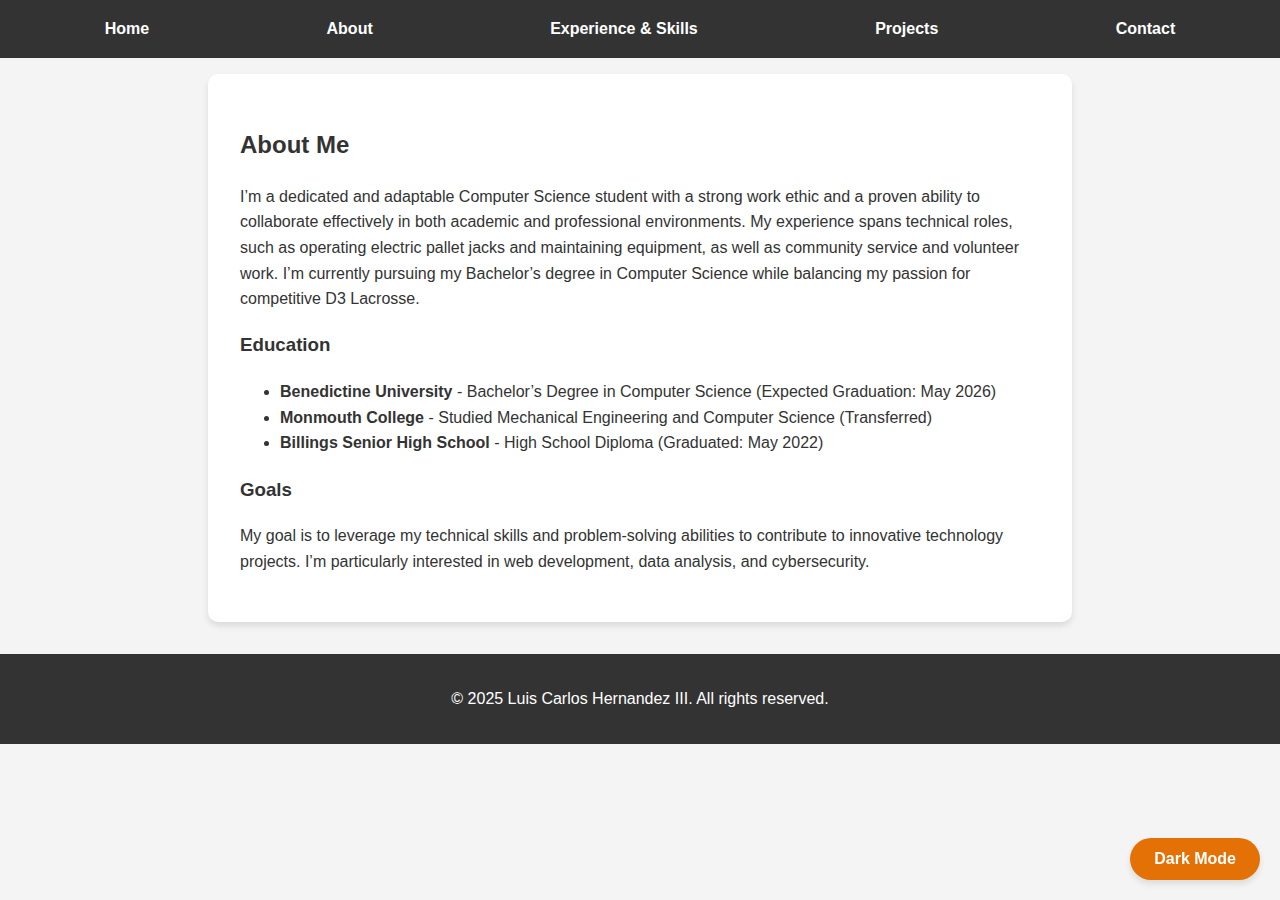
==== commit 85a4dd8f: "Resolved merge conflicts" ====
--- a/about.html
+++ b/about.html
@@ -1,4 +1,3 @@
-<<<<<<< HEAD
 <!DOCTYPE html>
 <html lang="en">
 <head>
@@ -47,54 +46,4 @@
 
   <script src="script.js"></script>
 </body>
-=======
-<!DOCTYPE html>
-<html lang="en">
-<head>
-  <meta charset="UTF-8">
-  <meta name="viewport" content="width=device-width, initial-scale=1.0">
-  <title>Luis Carlos Hernandez III - About</title>
-  <link rel="stylesheet" href="styles.css">
-</head>
-<body>
-  <!-- Navigation Bar -->
-  <nav>
-    <ul>
-      <li><a href="index.html">Home</a></li>
-      <li><a href="about.html">About</a></li>
-      <li><a href="experience.html">Experience & Skills</a></li>
-      <li><a href="projects.html">Projects</a></li>
-      <li><a href="contact.html">Contact</a></li>
-    </ul>
-  </nav>
-
-  <!-- About Section -->
-  <section id="about">
-    <h2>About Me</h2>
-    <p>
-      I’m a dedicated and adaptable Computer Science student with a strong work ethic and a proven ability to collaborate effectively in both academic and professional environments. My experience spans technical roles, such as operating electric pallet jacks and maintaining equipment, as well as community service and volunteer work. I’m currently pursuing my Bachelor’s degree in Computer Science while balancing my passion for competitive D3 Lacrosse.
-    </p>
-    <h3>Education</h3>
-    <ul>
-      <li><strong>Benedictine University</strong> - Bachelor’s Degree in Computer Science (Expected Graduation: May 2026)</li>
-      <li><strong>Monmouth College</strong> - Studied Mechanical Engineering and Computer Science (Transferred)</li>
-      <li><strong>Billings Senior High School</strong> - High School Diploma (Graduated: May 2022)</li>
-    </ul>
-    <h3>Goals</h3>
-    <p>
-      My goal is to leverage my technical skills and problem-solving abilities to contribute to innovative technology projects. I’m particularly interested in web development, data analysis, and cybersecurity.
-    </p>
-  </section>
-
-  <!-- Footer -->
-  <footer>
-    <p>&copy; 2025 Luis Carlos Hernandez III. All rights reserved.</p>
-  </footer>
-
-  <!-- Dark Mode Toggle Button -->
-  <button class="dark-mode-toggle">Dark Mode</button>
-
-  <script src="script.js"></script>
-</body>
->>>>>>> 012387841e4c59afb6f6684f6c9c5e10adbbfe44
 </html>--- a/styles.css
+++ b/styles.css
@@ -1,4 +1,3 @@
-<<<<<<< HEAD
 /* General Styles */
 body {
   font-family: Arial, sans-serif;
@@ -212,219 +211,4 @@
   .dark-mode-toggle {
     display: none;
   }
-=======
-/* General Styles */
-body {
-  font-family: Arial, sans-serif;
-  margin: 0;
-  padding: 0;
-  line-height: 1.6;
-  background-color: #f4f4f4;
-  color: #333;
-  transition: background-color 0.3s, color 0.3s;
-}
-
-body.dark-mode {
-  background-color: #333;
-  color: #f4f4f4;
-}
-
-/* Navigation Bar */
-nav {
-  background: #333;
-  color: #fff;
-  padding: 1rem;
-  position: sticky;
-  top: 0;
-  z-index: 1000;
-}
-
-nav ul {
-  list-style: none;
-  display: flex;
-  justify-content: space-around;
-  margin: 0;
-  padding: 0;
-}
-
-nav a {
-  color: #fff;
-  text-decoration: none;
-  font-weight: bold;
-  transition: color 0.3s;
-}
-
-nav a:hover {
-  color: #e37106;
-}
-
-/* Hamburger Menu Icon */
-.menu-icon {
-  display: none;
-  font-size: 1.5rem;
-  cursor: pointer;
-}
-
-/* Sections */
-section {
-  padding: 2rem;
-  margin: 1rem auto;
-  max-width: 800px;
-  background: #fff;
-  border-radius: 10px;
-  box-shadow: 0 4px 6px rgba(0, 0, 0, 0.1);
-  transition: background-color 0.3s, box-shadow 0.3s;
-}
-
-body.dark-mode section {
-  background-color: #444;
-  color: #f4f4f4;
-}
-
-/* Headings */
-h1, h2, h3 {
-  color: #333;
-  transition: color 0.3s;
-}
-
-body.dark-mode h1,
-body.dark-mode h2,
-body.dark-mode h3 {
-  color: #f4f4f4;
-}
-
-/* Project Cards */
-.project {
-  background: #fff;
-  padding: 1rem;
-  margin-bottom: 1rem;
-  border-radius: 5px;
-  box-shadow: 0 2px 5px rgba(0, 0, 0, 0.1);
-  transition: transform 0.3s, box-shadow 0.3s;
-}
-
-.project:hover {
-  transform: translateY(-5px);
-  box-shadow: 0 4px 10px rgba(0, 0, 0, 0.2);
-}
-
-body.dark-mode .project {
-  background-color: #555;
-  color: #f4f4f4;
-}
-
-body.dark-mode .project:hover {
-  box-shadow: 0 4px 10px rgba(255, 255, 255, 0.2);
-}
-
-/* Footer */
-footer {
-  background: #333;
-  color: #fff;
-  text-align: center;
-  padding: 1rem;
-  margin-top: 2rem;
-}
-
-/* Dark Mode Toggle Button */
-.dark-mode-toggle {
-  position: fixed;
-  bottom: 20px;
-  right: 20px;
-  background: #e37106;
-  color: #fff;
-  border: none;
-  padding: 0.75rem 1.5rem;
-  border-radius: 25px;
-  cursor: pointer;
-  font-size: 1rem;
-  font-weight: bold;
-  box-shadow: 0 4px 6px rgba(0, 0, 0, 0.1);
-  transition: background 0.3s, transform 0.3s, box-shadow 0.3s;
-}
-
-.dark-mode-toggle:hover {
-  background: #ff9a44;
-  transform: translateY(-2px);
-  box-shadow: 0 6px 8px rgba(0, 0, 0, 0.2);
-}
-
-.dark-mode-toggle:active {
-  transform: translateY(0);
-  box-shadow: 0 4px 6px rgba(0, 0, 0, 0.1);
-}
-
-/* CTA Button */
-.cta-button {
-  background: #e37106;
-  color: #fff;
-  padding: 0.75rem 1.5rem;
-  border-radius: 25px;
-  text-decoration: none;
-  font-weight: bold;
-  transition: background 0.3s, transform 0.3s, box-shadow 0.3s;
-  display: inline-block;
-  margin-top: 1rem;
-  box-shadow: 0 4px 6px rgba(0, 0, 0, 0.1);
-}
-
-.cta-button:hover {
-  background: #ff9a44;
-  transform: translateY(-2px);
-  box-shadow: 0 6px 8px rgba(0, 0, 0, 0.2);
-}
-
-.cta-button:active {
-  transform: translateY(0);
-  box-shadow: 0 4px 6px rgba(0, 0, 0, 0.1);
-}
-
-/* Responsive Design */
-@media (max-width: 768px) {
-  /* Navigation Bar */
-  .menu-icon {
-    display: block;
-  }
-
-  #nav-list {
-    display: none;
-    flex-direction: column;
-    align-items: center;
-  }
-
-  #nav-list.active {
-    display: flex;
-  }
-
-  nav a {
-    padding: 0.5rem 0;
-  }
-
-  /* Sections */
-  section {
-    padding: 1rem;
-    margin: 0.5rem;
-  }
-
-  h1 {
-    font-size: 2rem;
-  }
-
-  h2 {
-    font-size: 1.5rem;
-  }
-
-  h3 {
-    font-size: 1.25rem;
-  }
-
-  p {
-    font-size: 1rem;
-  }
-
-  /* Hide Dark Mode Toggle on Mobile */
-  .dark-mode-toggle {
-    display: none;
-  }
->>>>>>> 012387841e4c59afb6f6684f6c9c5e10adbbfe44
 }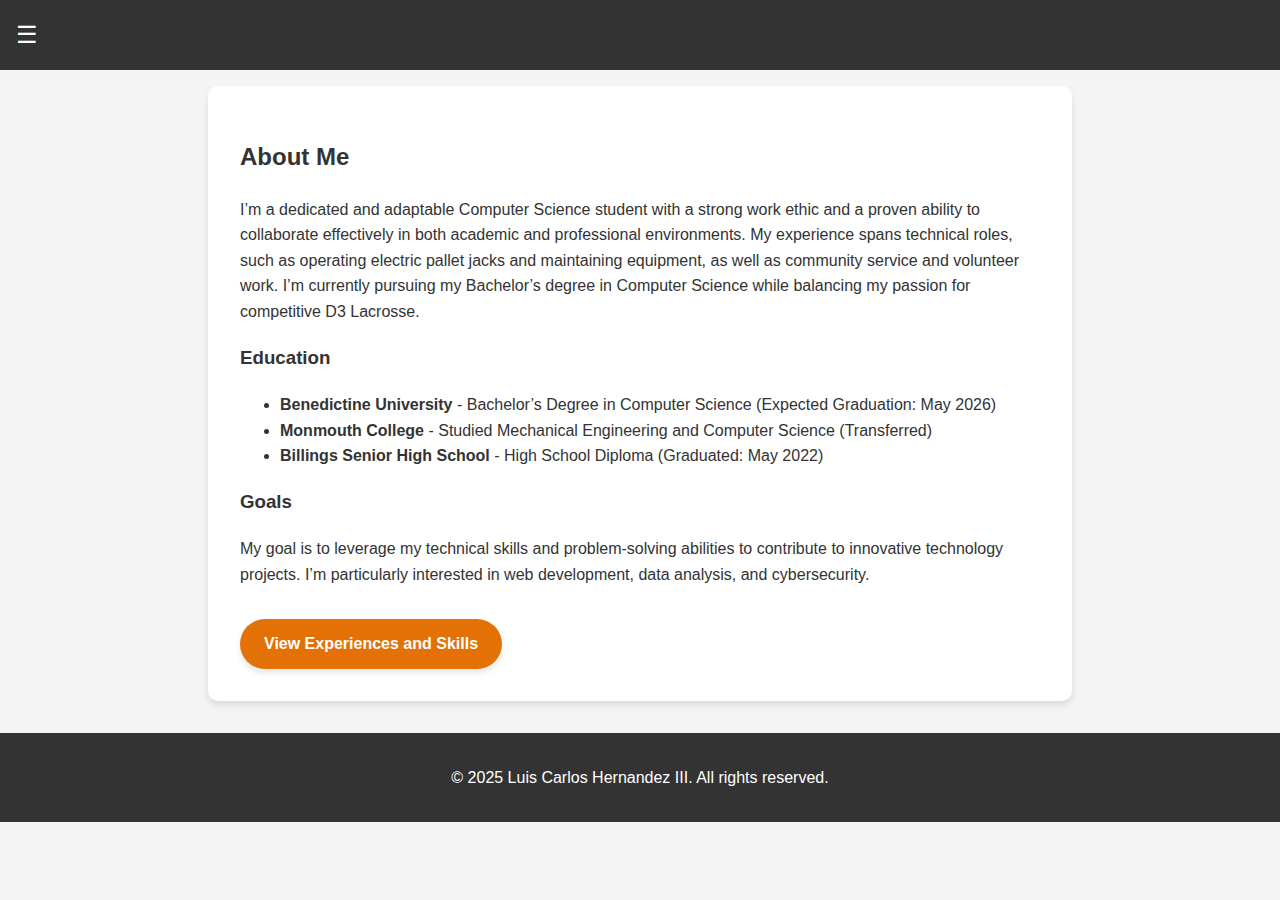
==== commit 225607fb: "Update about.html" ====
--- a/about.html
+++ b/about.html
@@ -9,7 +9,8 @@
 <body>
   <!-- Navigation Bar -->
   <nav>
-    <ul>
+    <div class="menu-icon" onclick="toggleMenu()">☰</div>
+    <ul id="nav-list">
       <li><a href="index.html">Home</a></li>
       <li><a href="about.html">About</a></li>
       <li><a href="experience.html">Experience & Skills</a></li>
@@ -34,6 +35,7 @@
     <p>
       My goal is to leverage my technical skills and problem-solving abilities to contribute to innovative technology projects. I’m particularly interested in web development, data analysis, and cybersecurity.
     </p>
+    <a href="experience.html" class="cta-button">View Experiences and Skills</a>
   </section>
 
   <!-- Footer -->
@@ -46,4 +48,4 @@
 
   <script src="script.js"></script>
 </body>
-</html>+</html>
--- a/styles.css
+++ b/styles.css
@@ -22,32 +22,75 @@
   position: sticky;
   top: 0;
   z-index: 1000;
-}
-
-nav ul {
+  display: flex;
+  justify-content: space-between;
+  align-items: center;
+}
+
+/* Hamburger Menu Icon */
+.menu-icon {
+  font-size: 1.5rem;
+  cursor: pointer;
+}
+
+/* Navigation List */
+#nav-list {
   list-style: none;
-  display: flex;
-  justify-content: space-around;
+  display: none; /* Hide by default */
+  flex-direction: column;
+  width: 100%;
+  background-color: #444;
+  position: absolute;
+  top: 50px; /* Adjust based on your nav height */
+  left: 0;
   margin: 0;
   padding: 0;
 }
 
-nav a {
+#nav-list.active {
+  display: flex; /* Show when active */
+}
+
+#nav-list li {
+  margin: 10px 0;
+  text-align: center;
+}
+
+#nav-list li a {
   color: #fff;
   text-decoration: none;
   font-weight: bold;
   transition: color 0.3s;
 }
 
-nav a:hover {
+#nav-list li a:hover {
   color: #e37106;
 }
 
-/* Hamburger Menu Icon */
-.menu-icon {
-  display: none;
-  font-size: 1.5rem;
-  cursor: pointer;
+/* Mobile Styles for Navigation */
+@media (max-width: 768px) {
+  .menu-icon {
+    display: block;
+  }
+
+  #nav-list {
+    display: none;
+    flex-direction: column;
+    width: 100%;
+    background-color: #444;
+    position: absolute;
+    top: 50px; /* Adjust based on your nav height */
+    left: 0;
+  }
+
+  #nav-list.active {
+    display: flex;
+  }
+
+  #nav-list li {
+    margin: 10px 0;
+    text-align: center;
+  }
 }
 
 /* Sections */
@@ -76,6 +119,38 @@
 body.dark-mode h2,
 body.dark-mode h3 {
   color: #f4f4f4;
+}
+
+/* Home Section */
+#home {
+  text-align: center;
+  padding: 20px;
+}
+
+#home img {
+  width: 150px; /* Smaller image for mobile */
+  height: auto;
+  border-radius: 50%; /* Optional: Makes the image circular */
+}
+
+#home h1 {
+  font-size: 24px;
+  margin: 10px 0;
+}
+
+#home p {
+  font-size: 16px;
+  margin: 10px 0;
+}
+
+.cta-button {
+  display: inline-block;
+  padding: 10px 20px;
+  background-color: #007BFF;
+  color: white;
+  text-decoration: none;
+  border-radius: 5px;
+  margin-top: 10px;
 }
 
 /* Project Cards */
@@ -166,25 +241,6 @@
 
 /* Responsive Design */
 @media (max-width: 768px) {
-  /* Navigation Bar */
-  .menu-icon {
-    display: block;
-  }
-
-  #nav-list {
-    display: none;
-    flex-direction: column;
-    align-items: center;
-  }
-
-  #nav-list.active {
-    display: flex;
-  }
-
-  nav a {
-    padding: 0.5rem 0;
-  }
-
   /* Sections */
   section {
     padding: 1rem;
@@ -211,4 +267,9 @@
   .dark-mode-toggle {
     display: none;
   }
-}+}
+  /* Hide Dark Mode Toggle on Mobile */
+  .dark-mode-toggle {
+    display: none;
+  }
+}
